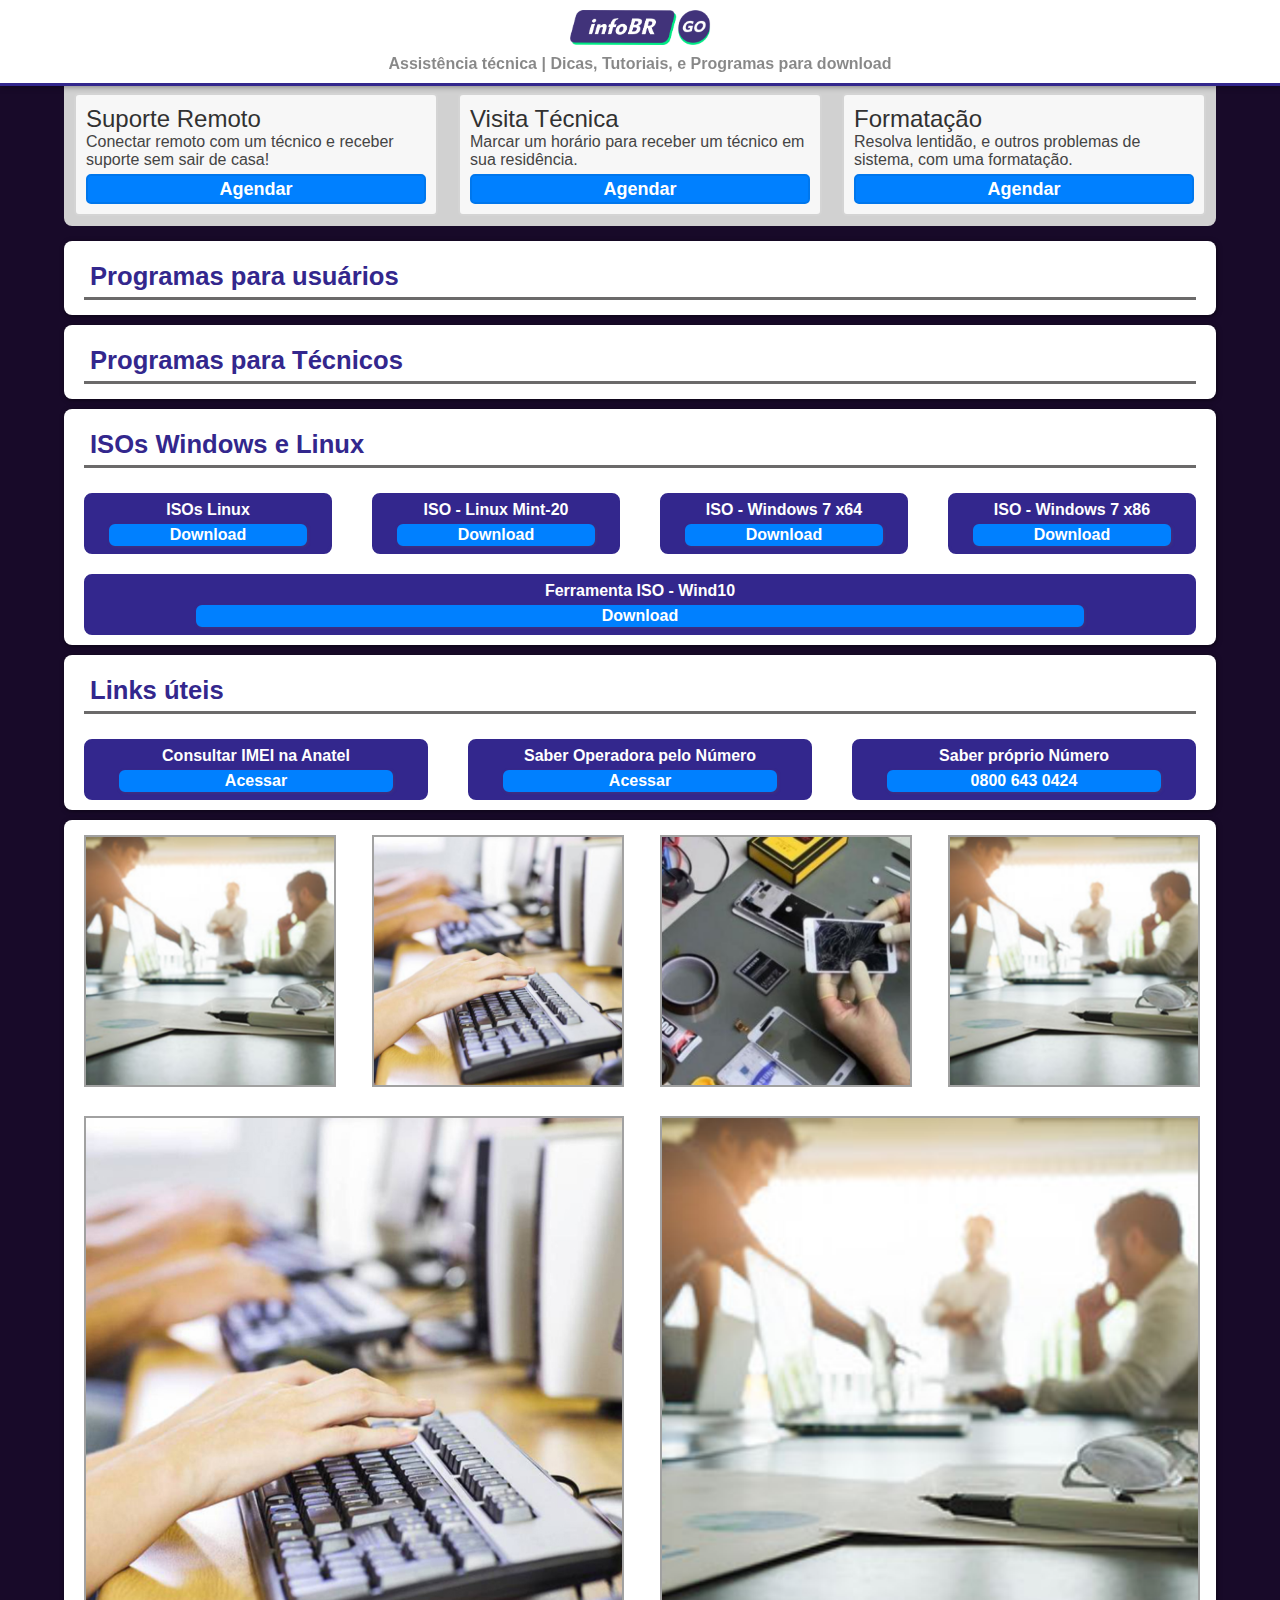
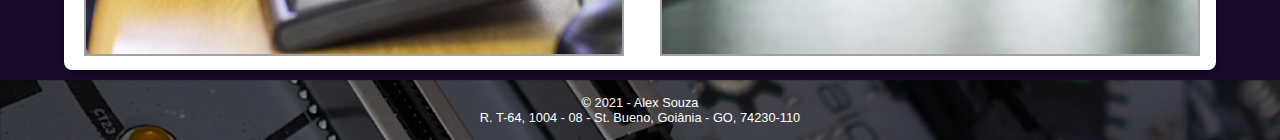
==== index.html @ d63858cb "Update index.html" ====
<!DOCTYPE html>
<html>
<head>
	<title>My Tools Online</title>
	<link rel="shortcut icon" href="icon.png" >
    <meta name="viewport" content="width=device-width, initial-scale=1.0">
	<link rel="stylesheet" href="style.css">
</head>
<body>
	<script>
		window.setTimeout(vai,1500)
		function vai(){
			document.getElementById('emdev').style.opacity='1'
		}
		function fechadev(){
			document.getElementById('emdev').style.opacity='0'
		}
	</script>
    <div id="contra"><img src="site.logo2.png" alt="">
		<div>
			<h2>Dicas, Tutoriais, Downloads de programas, e Assistência técnica...</h2>
		</div>
	</div>
	<header id='cabecalho'><img src="site.logo2.png" alt="">
		<div>
			<h2>Assistência técnica | Dicas, Tutoriais, e Programas para download</h2>
		</div>
	</header>

	<div id="emdev">
		<div id="h2">
			<span onclick="fechadev()" id="sabx"></span>
			<h2>
				Em desenvolvimento... <br>
				Se poder contribuir com alguma dica, ficarei muito agradecido...
			</h2>
			<button id="buttemdev">Enviar Mensagem</button>
		</div>
		
	</div>

    <div id="scorpions">
		<article id="supRemoto">
			<ul>
				<li>
					<!--<img src="tr1.png" alt="">-->
					<div>
						<h2 class="h2Servcs">Suporte Remoto</h2>
						<p>Conectar remoto com um técnico e receber suporte sem sair de casa!
						</p>
						<button onclick="tapSaberm()">Agendar</button>
					</div>
				</li>
				<li>
					<!--<img src="tr2.png" alt="">-->
					<div>
						<h2>Visita Técnica</h2>
						<p>Marcar um horário para receber um técnico em sua residência.</p>
						<button onclick="tapSaberm()">Agendar</button>
					</div>
				</li>
				<li>
					<!--<img src="tr3.png" alt="">-->
					<div>
						<h2>Formatação</h2>
						<p>Resolva lentidão, e outros problemas de sistema, com uma formatação.</p>
						<button onclick="tapSaberm()">Agendar</button>
					</div>
				</li>
			</ul>
		</article>
	    <section id="contPrinc">
			<script src="javaScript.js"></script>
            <article id="listPgms">
		        <ul id='ulistPgms'>
					<li class="titPgms">Programas para usuários</li>
				</ul>
			</article>
			<article id="listPgms2">
				<ul id="ulistPgms2">
					<li class="titPgms">Programas para Técnicos</li>
				</ul>
			</article>
			<article id="listPgms">
				<ul id="ulistPgms">
					<li class="titPgms">ISOs Windows e Linux</li>
					<li>ISOs Linux<a href="https://linuxtracker.org/index.php"target="_blank"><span>Download</span></a></li>
					<li>ISO - Linux Mint-20<a href="https://drive.google.com/u/0/uc?export=download&confirm=e2mq&id=1k7HTrOECOoWq3AXTcoVNKuWNS9CyR_mI"target="_blank"><span>Download</span></a></li>
			    	<li>ISO - Windows 7 x64<a href="http://download2324.mediafire.com/baxdoou72vbg/3gsde1ehlr281bt/Win7_Ult_SP1_BrazilianPortuguese_x64.iso" target="_blank"><span>Download</span></a></li>
					<li>ISO - Windows 7 x86<a href="" target="_blank"><span>Download</span></a></li>
					<li>Ferramenta ISO - Wind10<a href="https://go.microsoft.com/fwlink/?LinkId=691209" target="_blank"><span>Download</span></a></li>
				</ul>
		</article>
		<article id="listPgms">
			<ul id="ulistPgms">
				<li class="titPgms">Links úteis</li>
				<li>Consultar IMEI na Anatel<a href="https://www.consultaaparelhoimpedido.com.br/public-web/home?cid=6582497"target="_blank"><span>Acessar</span></a></li>
				<li>Saber Operadora pelo Número<a href="https://www.qualoperadora.net/"target="_blank"><span>Acessar</span></a></li>
				<li>Saber próprio Número<span>0800 643 0424</span></li>
			</ul>
		</article>

		<article id="listmemes">
			<ul id="ulistmemes">
				<li><img src="im1.png" alt=""></li>
				<li><img src="im2.png" alt=""></li>
				<li><img src="im3.png" alt=""></li>
				<li><img src="im1.png" alt=""></li>
				<li><img src="im2.png" alt=""></li>
				<li><img src="im1.png" alt=""></li>
			</ul>
		</article>

	</div>
	<footer id="idfooter">
		<h2 id="fh21">© 2021 - Alex Souza</h2>
        <h2 id="fh22">R. T-64, 1004 - 08 - St. Bueno, Goiânia - GO, 74230-110</h2>
    </footer>
	<script type="text/javascript">

	</script>
</body>
</html>
---- style.css ----
@charset "UTF-8";
*{
    margin: 0;
    padding: 0;
    list-style: none;
}

body{
    background-color:rgb(24, 10, 41);
    width: 100%;
    height: 100%;
}

/*cabecalho + cont principal ---------*/

#scorpions{
    display: block;
    position: relative;
    width: 90%;
    margin: 0 auto;
    background-color: transparent;
}
#cabecalho{
    display:block;
    position: fixed;
    z-index: 8;
    width: 100%;
    background-color:white;
    top: 0;
    box-shadow: 1px 1px 6px rgba(0, 0, 0, 0.371);
    border-bottom: 3px solid #33278D;
}
#cabecalho div h2{
    font-family: -apple-system,Helvetica ,Helvetica,Arial,sans-serif;
    font-size: 12pt;
    font-weight:600;
    color: rgba(0, 0, 0, 0.466);
    text-align: center;
    margin:0px auto 10px auto;
}
#contra div h2{
    font-family: -apple-system,Helvetica ,Helvetica,Arial,sans-serif;
    font-size: 12pt;
    font-weight:500;
    color: rgb(22, 22, 22);
    text-align: center;
    margin:0px auto 10px auto;
}
#cabecalho img{
    position: relative;
    display: block;
    width: 200px;
    margin: 10px auto 10px auto;
}
#contra{
    display: block;
    position: relative;
    width: 100%;
    top: 0;
    visibility: hidden;
}
#contra img{
    position: relative;
    display: block;
    width: 200px;
    margin: 10px auto 10px auto;
}
/* whatsCb ----------------------- */

#whatsCb{
    position: fixed;
    top: 0;
    left: 5%;
    z-index: 10;
    width: 40px;
}
#whatsCb img{
    display: block;
    position: relative;
    width: 100%;
    border-radius: 0px 8px 8px 8px;
    top: 7px;
}
/* Corpo + Prgramas ---------------------------------------------- */
#contPrinc{
    display: block;
    width: 100%;
    position: relative;
    border-radius: 8px;
}
#listPgms{
    display: block;
    position: relative;
    width: 100%;
    margin: 0 auto 10px auto;
    top: 5px;
    background-color:white;
    border-radius: 8px;
    box-shadow: 1px 1px 5px rgba(0, 0, 0, .5);
}
#listPgms2{
    display: block;
    position: relative;
    width: 100%;
    margin: 0 auto 10px auto;
    top: 5px;
    background-color:white;
    border-radius: 8px;
    box-shadow: 1px 1px 5px rgba(0, 0, 0, .5);
}
#ulistPgms{
    display: flex;
    flex-wrap: wrap;
    color:white;
}
#ulistPgms2{
    display: flex;
    flex-wrap: wrap;
    color:white;
}
#ulistPgms li {
    flex: 1 1 230px;
    border: 3px solid #33278D;
    text-align: center;
    margin: 10px 20px;
    border-radius: 8px;
    font-family: -apple-system,Helvetica ,Helvetica,Arial,sans-serif;
    font-weight: bolder;
    padding-top: 5px;
    color: white;
    background-color: #33278D;
}
#ulistPgms2 li{
    flex: 1 1 230px;
    border: 3px solid #33278D;
    text-align: center;
    margin: 10px 20px;
    border-radius: 8px;
    font-family: -apple-system,Helvetica ,Helvetica,Arial,sans-serif;
    font-weight: bolder;
    padding-top: 5px;
    color: white;
    background-color: #33278D;
}
#ulistPgms li span {
    position: relative;
    display: block;
    width: 80%;
    margin: 5px auto;
    border-radius: 6px;
    background-color: #0080ff;
    color: white;
    font-family: -apple-system,Helvetica ,Helvetica,Arial,sans-serif;
    font-weight: bolder;
    font-size: 100%;
    box-shadow: 1px 1px 3px #41337A;
    border: 2px solid #0080ff;
}
#ulistPgms2 li span{
    position: relative;
    display: block;
    width: 80%;
    margin: 5px auto;
    border-radius: 6px;
    background-color: #0080ff;
    color: white;
    font-family: -apple-system,Helvetica ,Helvetica,Arial,sans-serif;
    font-weight: bolder;
    font-size: 100%;
    box-shadow: 1px 1px 3px #41337A;
    border: 2px solid #0080ffef;
}
#ulistPgms li span:hover {
    background-color: #3296fa;
    border: 2px solid #35ffa8f3;
    box-shadow: #00ff91b0 0px 0px 7px , #47ffafbd 0px 0px 3px;
}
#ulistPgms2 li span:hover {
    background-color: #3296fa;
    border: 2px solid #35ffa8f3;
    box-shadow: #00ff91b0 0px 0px 7px , #47ffafbd 0px 0px 3px;
}
a{
    text-decoration: none;
}
#ulistPgms .titPgms {
    flex: 1 1 100%;
    border-bottom: 3px solid rgb(107, 106, 106);
    border-top: none;
    border-left: none;
    border-right: none;
    text-align: left;
    border-radius: 0;
    margin: 15px 20px;
    font-family: -apple-system,Helvetica ,Helvetica,Arial,sans-serif;
    font-weight: bolder;
    padding: 6px;
    color: #33278D;
    background-color: white;
}
#ulistPgms2 .titPgms {
    flex: 1 1 100%;
    text-align: left;
    margin: 15px 20px;
    border-bottom: 3px solid rgb(107, 106, 106);
    border-top: none;
    border-left: none;
    border-right: none;
    border-radius: 0;
    font-family: -apple-system,Helvetica ,Helvetica,Arial,sans-serif;
    font-weight: bolder;
    padding: 6px;
    color: #33278D;
    background-color: white;
}

/* Media Query---------------------------------------------- */

@media only screen and (min-width: 680px) {
    #ulistPgms .titPgms {
        font-size: 160%;
    }
    #cxCata h1{
        font-size: 160%;
    }
    #ulistPgms2 .titPgms {
        font-size: 160%;
    }
    #tutoWh ol li{
        font-size: 12pt;
    }
  }
@media only screen and (max-width:600px){
    #slideCp h1{
        font-size: 100%;
    }
}

/* Nav serviços ---------------------------------------------- */


#supRemoto ul{
    position: relative;
    display: flex;
    flex-wrap: wrap;
    width: 100%;
    background-color: rgb(209, 209, 209);
    border-radius: 0px 0px 8px 8px;
    font-family: -apple-system,Helvetica ,Helvetica,Arial,sans-serif;
    font-weight: 400;
    margin: 0 auto 10px auto;
}
#supRemoto ul li{
    display: block;
    position: relative;
    flex: 1 1 250px;
    background-color: rgba(255, 255, 255, 0.822);
    padding: 10px;
    margin-bottom: 5px;
    margin: 10px;
    border-radius: 5px;
    color:#6e216d;
    border: 2px solid rgb(212, 212, 212);
}
#supRemoto ul li h2{
    text-align:left;
    font-weight: 500;
    color: rgb(49, 49, 49);
}
#supRemoto ul li p{
    color: rgb(68, 68, 68);
}
#supRemoto button{
    background-color: #0080ff;
    border: #0077ED  solid 2px;
    margin: 5px auto 0 auto;
    display: block;
    padding: 2.5px 10px;
    border-radius: 5px;
    font-family: -apple-system,Helvetica ,Helvetica,Arial,sans-serif;
    font-weight:bolder;
    font-size: large;
    color: white;
    width: 100%;
}
#supRemoto .trtx{
    width: 100%;
    text-align: center;
    color:rgb(26, 26, 26) ;
    font-family: -apple-system,Helvetica ,Helvetica,Arial,sans-serif;
    font-size:20pt;
    color: white;
}
/* rda pé -------------------------*/
#idfooter{
    background-color: rgb(80, 80, 80);
    background-image: url(botttt.jpg);
    display: block;
    position: relative;
    width: 100%;
    color: white;
    z-index: 1;
    top: 5px;
}
#idfooter #fh21{
    flex: 1 1 25%;
    color: white;
    background-color: rgba(0, 0, 0, 0.479);
    font-family: -apple-system,Helvetica ,Helvetica,Arial,sans-serif;
    font-size: 80%;
    font-weight: 500;
    list-style: none;
    padding: 15px 0 0  0;
}
#idfooter #fh22{
    flex: 1 1 25%;
    color: white;
    background-color: rgba(0, 0, 0, 0.479);
    font-family: -apple-system,Helvetica ,Helvetica,Arial,sans-serif;
    font-size: 80%;
    font-weight: 500;
    list-style: none;
    padding: 0 0 15px 0;
}
#idfooter h2{
    text-align: center;
}
#idfooter  ul{
    display: flex;
    flex-wrap: nowrap;
}
#tels li{
    flex: 1 1 30%;
    background-color: #33278D;
    border: 2px solid #2d2380;
    padding: 2px;
    color: white;
    font-weight: bolder;
    font-size: 100%;
    text-align: center;
    margin: 5px;
    border-radius: 5px;
}
@media only screen and (max-width: 565px) { 
    #cabecalho div h2{
        font-family: -apple-system,Helvetica ,Helvetica,Arial,sans-serif;
        font-size: 10pt;
        font-weight:600;
        color: rgba(0, 0, 0, 0.466);
        text-align: center;
        margin:0px auto 10px auto;
    }
    #contra div h2{
        font-family: -apple-system,Helvetica ,Helvetica,Arial,sans-serif;
        font-size: 10pt;
        font-weight:500;
        color: rgb(22, 22, 22);
        text-align: center;
        margin:0px auto 10px auto;
    }
    #emdev h2{
        font-size: 12pt;
    }
}

/*  memes  */

#listmemes{
    display: block;
    position: relative;
    width: 100%;
    margin: 0 auto 10px auto;
    top: 5px;
    background-color:white;
    border-radius: 8px;
    box-shadow: 1px 1px 5px rgba(0, 0, 0, .5);
    border: none;
}
#ulistmemes{
        display: flex;
        flex-wrap: wrap;
        color:white;
        border: none;
}
#ulistmemes li {
    flex: 1 1 230px;
    text-align: center;
    margin: 10px 20px;
    font-family: -apple-system,Helvetica ,Helvetica,Arial,sans-serif;
    font-weight: bolder;
    border: none;
    padding-top: 5px;
    color: white;
}
#ulistmemes li img{
    position: relative;
    width: 100%;
    border: 2px solid rgba(116, 116, 116, 0.678);
}


/*               em dev                   */
#emdev{
    background-color:rgba(0, 0, 0, 0.822);
    position: fixed;
    z-index: 2;
    width: 100%;
    display: block;
    height: 100%;
    opacity: 0;
    transition: 2s;
}
#emdev #h2{
    background-color: rgb(255, 255, 255);
    width: 60%;
    margin: 0 auto;
    border-radius: 3px;
    top: 50%;
    display: block;
    position: relative;
    transform: translate(0,-100%);
    color: rgb(59, 59, 59);
    padding: 15px 10px;
    font-family: -apple-system,Helvetica ,Helvetica,Arial,sans-serif;   
}
#emdev h2{
    margin-bottom: 8px;
}
#sabx::after{ 
    content: '';
    display: block;
    position: absolute;
    width: 3.5px;
    height: 17px;
    transform: rotate(-45deg);
    top: 5px;
    background-color: red;
    right: 10px;
}
#sabx::before{ 
    content: '';
    right: 10px;
    display: block;
    position: absolute;
    width: 3.5px;
    transform: rotate(45deg);
    height: 17px;
    top: 5px;
    background-color: red;
}
#sabx{
    width: 20px;
    height: 20px;
    cursor: pointer;
    display: block;
    z-index: 5;
    position: absolute;
    top: 5px;
    right: 10px;
}

#buttemdev{
    display: block;
    border-radius: 3px;
    background-color: #0080ff;
    color: white;
    margin-top: 10px 0 0 0;
    padding: 1px 10px;
    font-family: -apple-system,Helvetica ,Helvetica,Arial,sans-serif;
    font-weight: 500;
    font-size: 13pt;
    box-shadow: 1px 1px 3px #0000008e;
    border: 2px solid #0079f1;
}
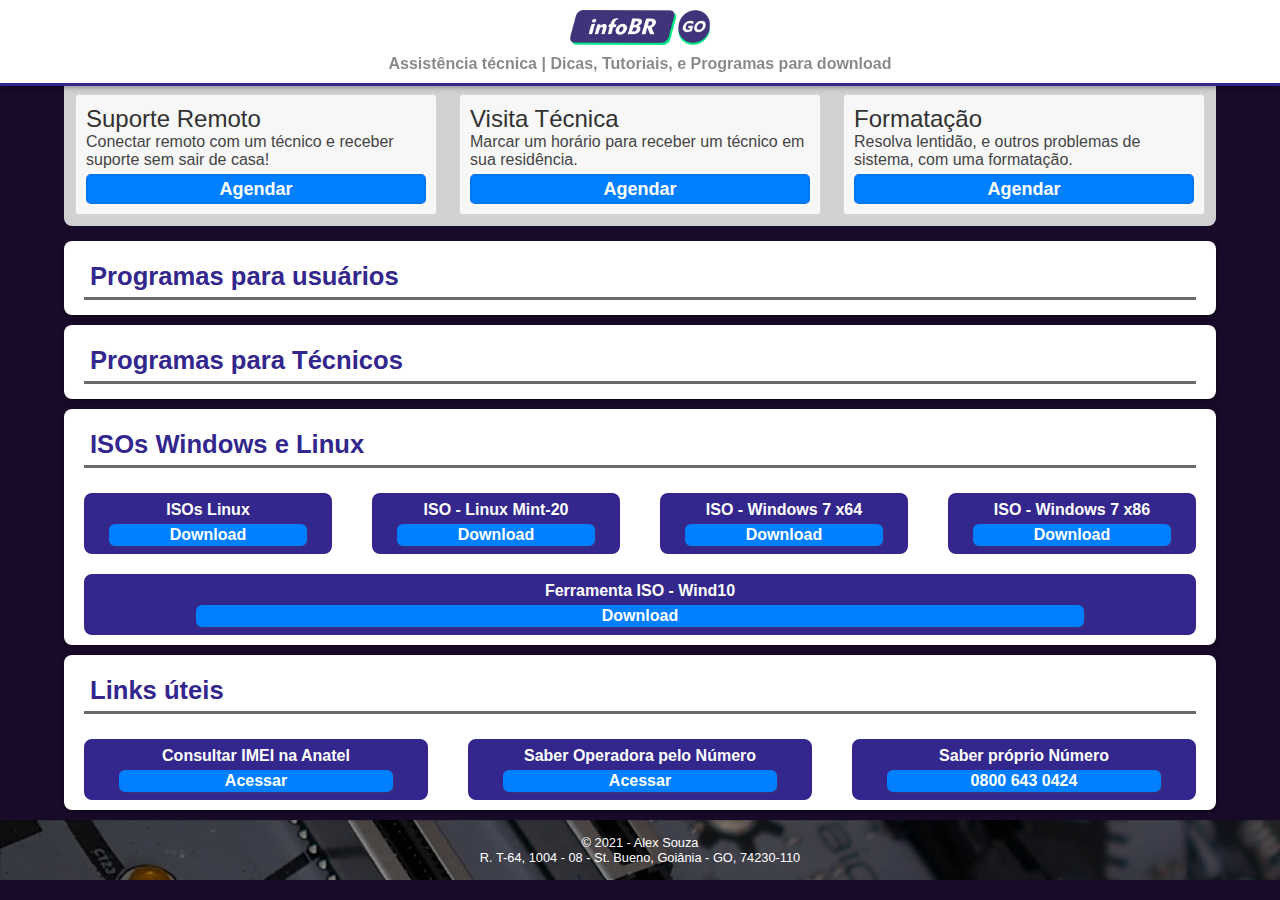
==== commit f25064c8: "Update index.html" ====
--- a/index.html
+++ b/index.html
@@ -101,7 +101,7 @@
 				<li>Saber próprio Número<span>0800 643 0424</span></li>
 			</ul>
 		</article>
-
+		<!--
 		<article id="listmemes">
 			<ul id="ulistmemes">
 				<li><img src="im1.png" alt=""></li>
@@ -112,7 +112,7 @@
 				<li><img src="im1.png" alt=""></li>
 			</ul>
 		</article>
-
+		-->
 	</div>
 	<footer id="idfooter">
 		<h2 id="fh21">© 2021 - Alex Souza</h2>
--- a/style.css
+++ b/style.css
@@ -359,7 +359,7 @@
         margin:0px auto 10px auto;
     }
     #emdev h2{
-        font-size: 12pt;
+        font-size: 10pt;
     }
 }
 
@@ -408,7 +408,7 @@
     display: block;
     height: 100%;
     opacity: 0;
-    transition: 2s;
+    transition: 1.5s;
 }
 #emdev #h2{
     background-color: rgb(255, 255, 255);
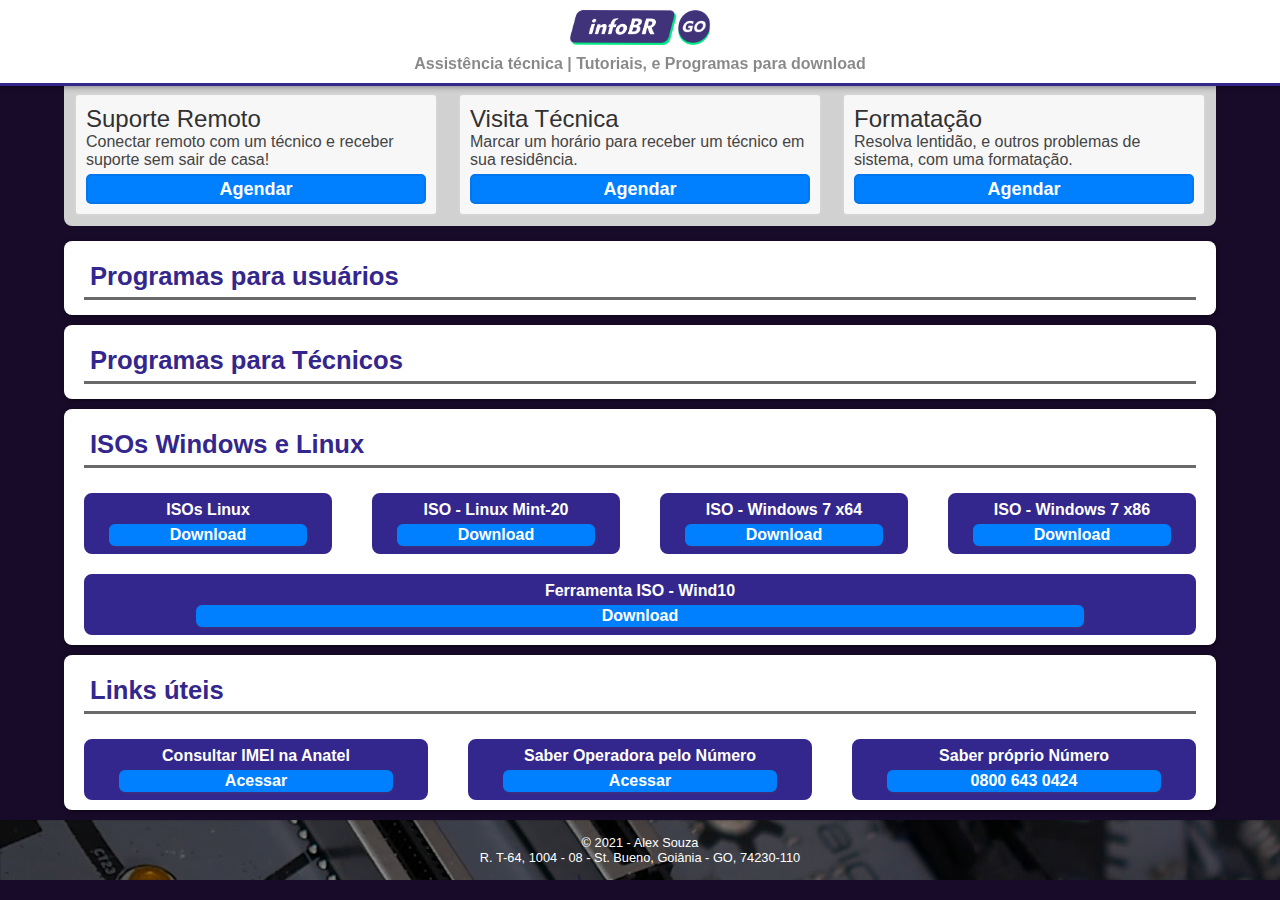
==== commit 35fc02f5: "Update index.html" ====
--- a/index.html
+++ b/index.html
@@ -25,7 +25,7 @@
 	</div>
 	<header id='cabecalho'><img src="site.logo2.png" alt="">
 		<div>
-			<h2>Assistência técnica | Dicas, Tutoriais, e Programas para download</h2>
+			<h2>Assistência técnica | Tutoriais, e Programas para download</h2>
 		</div>
 	</header>
 
--- a/style.css
+++ b/style.css
@@ -344,7 +344,7 @@
 @media only screen and (max-width: 565px) { 
     #cabecalho div h2{
         font-family: -apple-system,Helvetica ,Helvetica,Arial,sans-serif;
-        font-size: 10pt;
+        font-size: 8.5pt;
         font-weight:600;
         color: rgba(0, 0, 0, 0.466);
         text-align: center;
